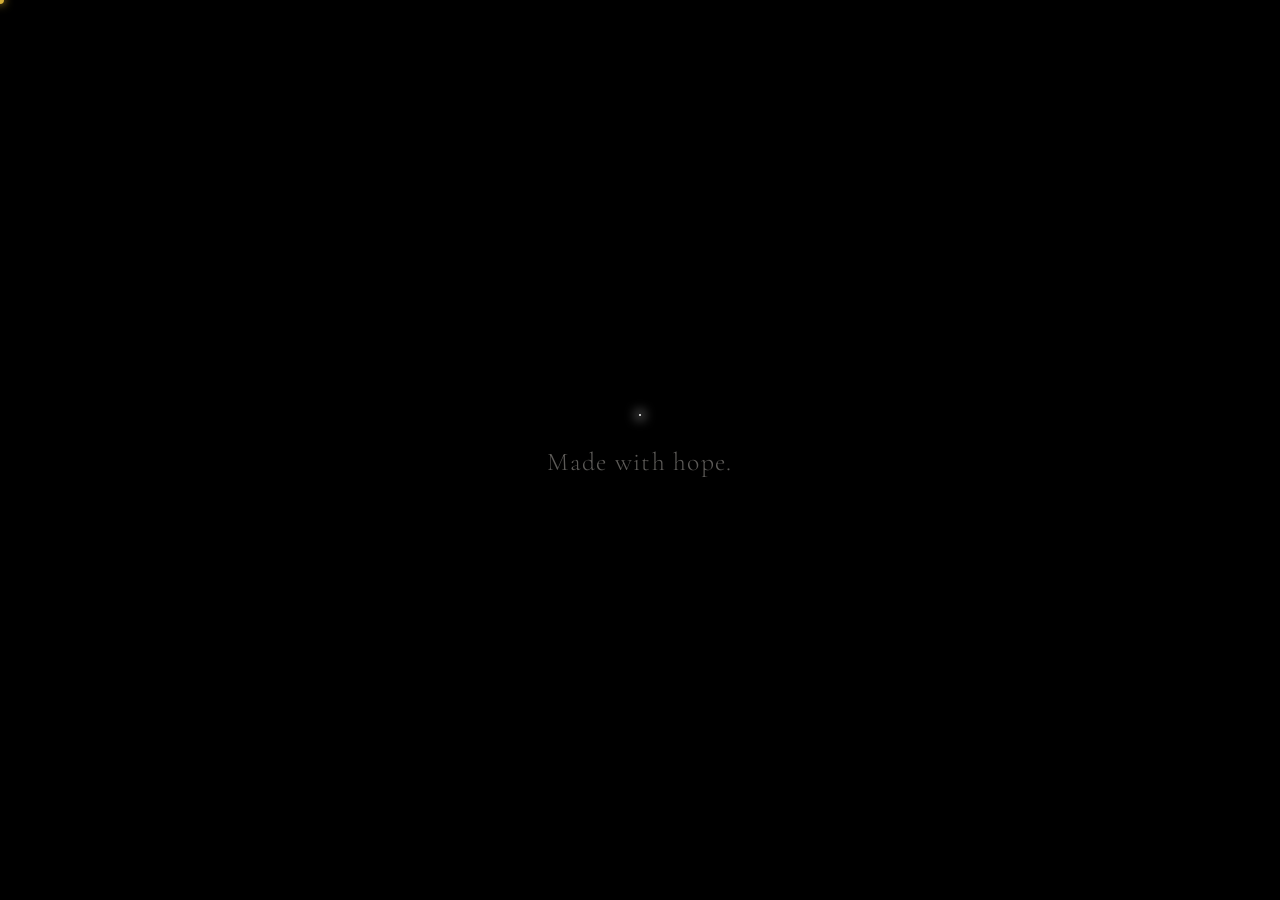
==== index.html @ 52a4bab8 "first commit" ====
<!DOCTYPE html>
<html lang="en">
<head>
    <meta charset="UTF-8">
    <meta name="viewport" content="width=device-width, initial-scale=1.0, maximum-scale=1.0, user-scalable=no">
    <title>Made with hope.</title>
    <link rel="preconnect" href="https://fonts.googleapis.com">
    <link rel="preconnect" href="https://fonts.gstatic.com" crossorigin>
    <link href="https://fonts.googleapis.com/css2?family=Allura&family=Cormorant+Garamond:ital,wght@0,300;0,400;0,600;1,400&family=Inter:wght@300;400;500&display=swap" rel="stylesheet">
    <link rel="stylesheet" href="/style.css">
</head>
<body>

    <div class="bg-wrapper">
        <div class="bg-layer bg-gradient"></div>
        <div class="bg-layer bg-image"></div>
        <div class="bg-layer bg-glow"></div>
        <div class="bg-layer bg-noise"></div>
        <canvas id="particleCanvas"></canvas>
    </div>

    <div class="custom-cursor" id="customCursor"></div>

    <audio id="bgMusic" src="assets/music/yellow.mp3" loop></audio>
    <div class="audio-control" id="audioControl">
        <div class="music-bars">
            <span></span><span></span><span></span><span></span>
        </div>
        <span class="audio-text">YELLOW</span>
    </div>

    <div class="intro-overlay" id="introOverlay">
        <div class="star-center" id="introStar"></div>
        <div class="intro-text" id="introText"></div>
    </div>

    <main class="main-container" id="mainContainer">
        <section class="section hero-section" id="heroSection">
            <div class="hero-content">
                <h2 class="hero-subtext">HEY,</h2>
                <h1 class="hero-title">Pute.</h1>
                <div class="hero-question">
                    <p>Can we talk...</p>
                    <p class="italic-serif">just for a minute?</p>
                </div>
                <p class="hero-body">
                    I know I hurt you. I don't expect everything to be fixed today.<br>
                    I only hope you'll hear me out.
                </p>
                <div class="cta-wrapper">
                    <button class="btn btn-primary" id="btnYes">💛 Hear Me Out</button>
                    <div class="escape-container" id="escapeContainer">
                        <button class="btn btn-secondary" id="btnNo">No, Leave Me Alone</button>
                        <div class="speech-bubble" id="speechBubble">Really?</div>
                    </div>
                </div>
            </div>
        </section>

        <div class="reveal-overlay" id="revealOverlay">
            <div class="reveal-text-wrapper">
                <p class="rev-text" id="rev1">Thank you...</p>
                <p class="rev-text" id="rev2">For giving me</p>
                <p class="rev-text" id="rev3">One more minute.</p>
            </div>
        </div>

        <section class="section letter-section" id="letterSection">
            <div class="envelope-wrapper" id="envelopeWrapper">
                <div class="envelope">
                    <div class="envelope-flap"></div>
                    <div class="envelope-paper">
                        <div class="letter-content">
                            <p class="letter-salutation">Hi Pute,</p>
                            <p>I know I've hurt you.</p>
                            <p>I know saying "I'm sorry" won't magically fix everything.</p>
                            <p>But I wanted to create something instead of sending another ordinary message.</p>
                            <p class="highlight-phrase">Every click. Every animation. Every line of code. Every hour.</p>
                            <p>Was made with one hope.</p>
                            <p class="script-text">To make you smile.</p>
                            <p>Even if it's only for a moment.</p>
                            <p>Thank you for opening this.</p>
                            <p class="letter-signature">— Kiboy</p>
                        </div>
                    </div>
                </div>
            </div>
            <button class="btn btn-primary btn-continue" id="btnContinue">Continue</button>
        </section>

        <section class="section planner-section" id="plannerSection">
            <div class="planner-grid">
                <div class="polaroid-wrapper">
                    <div class="polaroid">
                        <div class="polaroid-img-frame">
                            <img src="assets/images/couple.jpg" alt="Memory">
                        </div>
                        <div class="polaroid-caption">Us, beautifully.</div>
                    </div>
                </div>

                <div class="planner-card">
                    <h3 class="planner-title">If you're willing...</h3>
                    <p class="planner-subtitle">Can we make one more beautiful memory?</p>
                    <form class="planner-form" onsubmit="event.preventDefault();">
                        <div class="form-group">
                            <label>Select Date</label>
                            <input type="date" id="planDate">
                        </div>
                        <div class="form-group">
                            <label>Select Time</label>
                            <input type="time" id="planTime">
                        </div>
                        <div class="form-group">
                            <label>Choose Activity</label>
                            <div class="activity-chips">
                                <div class="chip active" data-value="Cafe">Cafe</div>
                                <div class="chip" data-value="Sunset">Sunset</div>
                                <div class="chip" data-value="Candle Light Dinner">Candle Light Dinner</div>
                                <div class="chip" data-value="Movie">Movie</div>
                                <div class="chip" data-value="Drive">Drive</div>
                            </div>
                        </div>
                        <button class="btn btn-primary btn-save" id="btnSave">Save Invitation</button>
                    </form>
                </div>
            </div>
        </section>

        <section class="section ending-section" id="endingSection">
            <div class="ending-content">
                <p class="end-heading">Thank you.</p>
                <p class="end-sub">Whatever your answer is...</p>
                <p class="end-sub">Thank you for giving this website a chance.</p>
                <div class="constellation-container">
                    <canvas id="constellationCanvas"></canvas>
                </div>
                <div class="final-signature">
                    <p class="tagline">Made with hope.</p>
                    <p class="for-text">For Pute.</p>
                    <p class="sig">— Kiboy</p>
                </div>
            </div>
        </section>
    </main>

    <script src="https://cdnjs.cloudflare.com/ajax/libs/gsap/3.12.2/gsap.min.js"></script>
    <script src="https://cdn.jsdelivr.net/gh/studio-freight/lenis@1.0.29/bundled/lenis.min.js"></script>
    <script src="/script.js"></script>
</body>
</html>
---- style.css ----
:root {
    --bg-warm-white: #FAF8F5;
    --cream-light: #F4EFEA;
    --gold-luxury: #D4AF37;
    --gold-hover: #AA882C;
    --gold-glow: rgba(212, 175, 55, 0.15);
    --blush-accent: rgba(255, 228, 225, 0.4);
    --text-dark: #1C1A17;
    --text-muted: #6B655B;
    --glass-bg: rgba(255, 255, 255, 0.45);
    --glass-border: rgba(255, 255, 255, 0.6);
    --font-serif: 'Cormorant Garamond', Georgia, serif;
    --font-sans: 'Inter', system-ui, -apple-system, sans-serif;
    --font-script: 'Allura', cursive;
}

* {
    box-sizing: border-box;
    margin: 0;
    padding: 0;
    -webkit-font-smoothing: antialiased;
    -moz-osx-font-smoothing: grayscale;
}

html, body {
    width: 100%;
    overflow-x: hidden;
    background-color: #000000;
    color: var(--text-dark);
    font-family: var(--font-sans);
    font-size: 16px;
}

body.light-theme {
    background-color: var(--bg-warm-white);
}

.bg-wrapper {
    position: fixed;
    top: 0; left: 0; width: 100vw; height: 100vh;
    z-index: 1;
    pointer-events: none;
    opacity: 0;
    transition: opacity 1.5s ease;
}

.bg-layer {
    position: absolute;
    top: 0; left: 0; width: 100%; height: 100%;
}

.bg-gradient {
    background: radial-gradient(circle at 50% 50%, var(--bg-warm-white) 0%, var(--cream-light) 100%);
}

.bg-image {
    background-image: url('../assets/images/couple.jpg');
    background-size: cover;
    background-position: center;
    filter: blur(18px);
    opacity: 0.18;
    transform: scale(1.1);
}

.bg-glow {
    background: radial-gradient(circle at 50% 40%, rgba(244,235,215,0.6) 0%, rgba(250,248,245,0) 70%);
}

.bg-noise {
    background-image: url("data:image/svg+xml,%3Csvg viewBox='0 0 200 200' xmlns='http://www.w3.org/2000/svg'%3E%3Cfilter id='noiseFilter'%3E%3CfeTurbulence type='fractalNoise' baseFrequency='0.8' numOctaves='3' stitchTiles='stitch'/%3E%3C/filter%3E%3Crect width='100%25' height='100%25' filter='url(%23noiseFilter)'/%3E%3C/svg%3E");
    opacity: 0.025;
}

#particleCanvas {
    position: absolute;
    top: 0; left: 0; width: 100%; height: 100%;
    mix-blend-mode: screen;
}

/* Fail-safe visibility mechanics */
.main-container {
    position: relative;
    z-index: 2;
    width: 100%;
    opacity: 0;
    pointer-events: none;
    transition: opacity 1s ease;
}

.main-container.visible {
    opacity: 1;
    pointer-events: auto;
}

.section {
    position: relative;
    width: 100%;
    min-height: 100vh;
    display: flex;
    align-items: center;
    justify-content: center;
    padding: 60px 20px;
}

.custom-cursor {
    width: 8px;
    height: 8px;
    background-color: var(--gold-luxury);
    border-radius: 50%;
    position: fixed;
    transform: translate(-50%, -50%);
    pointer-events: none;
    z-index: 9999;
    box-shadow: 0 0 10px var(--gold-luxury);
    display: none;
}

.sparkle-particle {
    position: fixed;
    pointer-events: none;
    z-index: 9998;
    font-size: 10px;
    color: var(--gold-luxury);
    line-height: 1;
}

.audio-control {
    position: fixed;
    top: 30px; right: 30px;
    z-index: 1000;
    display: flex;
    align-items: center;
    gap: 10px;
    background: rgba(255, 255, 255, 0.4);
    backdrop-filter: blur(20px);
    -webkit-backdrop-filter: blur(20px);
    border: 1px solid var(--glass-border);
    padding: 10px 18px;
    border-radius: 30px;
    cursor: pointer;
    opacity: 0;
    visibility: hidden;
}

.music-bars {
    display: flex;
    align-items: flex-end;
    gap: 3px;
    width: 16px;
    height: 15px;
}

.music-bars span {
    width: 2px;
    height: 100%;
    background-color: var(--text-dark);
    transform-origin: bottom;
    transform: scaleY(0.1);
}

.audio-control.playing .music-bars span {
    animation: barBounce 1.2s ease infinite alternate;
}
.audio-control.playing .music-bars span:nth-child(2) { animation-delay: 0.2s; }
.audio-control.playing .music-bars span:nth-child(3) { animation-delay: 0.4s; }
.audio-control.playing .music-bars span:nth-child(4) { animation-delay: 0.1s; }

@keyframes barBounce {
    0% { transform: scaleY(0.1); }
    100% { transform: scaleY(1); }
}

.audio-text {
    font-size: 0.75rem;
    font-weight: 500;
    letter-spacing: 0.15em;
    text-transform: uppercase;
}

.btn {
    font-family: var(--font-sans);
    font-size: 0.95rem;
    font-weight: 400;
    letter-spacing: -0.01em;
    padding: 16px 36px;
    border-radius: 28px;
    border: none;
    cursor: pointer;
    outline: none;
    display: inline-flex;
    align-items: center;
    justify-content: center;
    transition: transform 0.4s cubic-bezier(0.25, 1, 0.5, 1), box-shadow 0.4s cubic-bezier(0.25, 1, 0.5, 1);
}

.btn-primary {
    background: linear-gradient(180deg, #EAD695 0%, var(--gold-luxury) 100%);
    color: #FFFFFF;
    box-shadow: 0 4px 15px rgba(212, 175, 55, 0.2), inset 0 1px 0 rgba(255,255,255,0.3);
    position: relative;
    overflow: hidden;
}

.btn-primary::before {
    content: '';
    position: absolute;
    top: 0; left: 0; width: 100%; height: 50%;
    background: linear-gradient(to bottom, rgba(255,255,255,0.2), rgba(255,255,255,0));
    pointer-events: none;
}

.btn-secondary {
    background: rgba(255, 255, 255, 0.4);
    backdrop-filter: blur(20px);
    -webkit-backdrop-filter: blur(20px);
    color: var(--text-dark);
    border: 1px solid var(--glass-border);
}

/* --- 1. Opening Overlay Base System --- */
.intro-overlay {
    position: fixed;
    top: 0; left: 0; width: 100vw; height: 100vh;
    background-color: #000000;
    z-index: 2000;
    display: flex;
    flex-direction: column;
    align-items: center;
    justify-content: center;
    opacity: 1;
    transition: opacity 1.5s cubic-bezier(0.25, 1, 0.5, 1);
}

.intro-overlay.fade-out {
    opacity: 0;
    pointer-events: none;
}

.star-center {
    width: 2px;
    height: 2px;
    background-color: #FFFFFF;
    border-radius: 50%;
    box-shadow: 0 0 12px 2px #FFFFFF;
    margin-bottom: 30px;
    opacity: 0;
}

.intro-text {
    font-family: var(--font-serif);
    font-weight: 300;
    font-size: 1.6rem;
    color: #E6E1DA;
    letter-spacing: 0.05em;
    height: 40px;
    text-align: center;
    opacity: 0;
}

.hero-content {
    text-align: center;
    max-width: 640px;
    opacity: 0;
    transform: translateY(30px);
}

.hero-subtext {
    font-family: var(--font-sans);
    font-weight: 400;
    font-size: 0.85rem;
    letter-spacing: 0.3em;
    color: var(--text-muted);
    margin-bottom: 10px;
    text-transform: uppercase;
}

.hero-title {
    font-family: var(--font-serif);
    font-weight: 300;
    font-size: 4.5rem;
    letter-spacing: -0.02em;
    line-height: 1.1;
    margin-bottom: 35px;
}

.hero-question {
    font-family: var(--font-sans);
    font-size: 1.6rem;
    font-weight: 300;
    line-height: 1.4;
    color: var(--text-dark);
    margin-bottom: 25px;
}

.italic-serif {
    font-family: var(--font-serif);
    font-style: italic;
    font-weight: 400;
}

.hero-body {
    font-family: var(--font-sans);
    font-size: 1.05rem;
    font-weight: 300;
    line-height: 1.7;
    color: var(--text-muted);
    margin-bottom: 45px;
}

.cta-wrapper {
    display: flex;
    justify-content: center;
    align-items: center;
    gap: 20px;
    position: relative;
}

.escape-container {
    position: relative;
    display: inline-block;
}

.speech-bubble {
    position: absolute;
    bottom: calc(100% + 15px);
    left: 50%;
    transform: translateX(-50%) scale(0.8);
    background: #1C1A17;
    color: #FFFFFF;
    padding: 8px 16px;
    border-radius: 14px;
    font-size: 0.78rem;
    white-space: nowrap;
    opacity: 0;
    pointer-events: none;
    box-shadow: 0 4px 15px rgba(0,0,0,0.15);
    transition: opacity 0.3s, transform 0.3s cubic-bezier(0.175, 0.885, 0.32, 1.275);
}

.speech-bubble::after {
    content: '';
    position: absolute;
    top: 100%; left: 50%;
    transform: translateX(-50%);
    border-width: 6px;
    border-style: solid;
    border-color: #1C1A17 transparent transparent transparent;
}

.speech-bubble.visible {
    opacity: 1;
    transform: translateX(-50%) scale(1);
}

.reveal-overlay {
    position: fixed;
    top: 0; left: 0; width: 100vw; height: 100vh;
    background-color: var(--bg-warm-white);
    z-index: 1500;
    display: none;
    align-items: center;
    justify-content: center;
}

.reveal-text-wrapper { position: relative; width: 100%; height: 100%; }

.rev-text {
    font-family: var(--font-serif);
    font-weight: 300;
    font-size: 2.2rem;
    color: var(--text-dark);
    opacity: 0;
    position: absolute;
    left: 50%; top: 50%;
    transform: translate(-50%, -50%);
    width: 100%;
    text-align: center;
}

.letter-section {
    display: none;
    flex-direction: column;
    justify-content: center;
    align-items: center;
}

.envelope-wrapper {
    width: 100%;
    max-width: 550px;
    perspective: 1500px;
    margin-bottom: 40px;
    opacity: 0;
}

.envelope {
    position: relative;
    width: 100%;
    height: 380px;
    background: #E6DFD5;
    border-radius: 0 0 12px 12px;
    box-shadow: 0 20px 50px rgba(28,26,23,0.08);
}

.envelope-flap {
    position: absolute;
    top: 0; left: 0; width: 0; height: 0;
    border-left: 275px solid transparent;
    border-right: 275px solid transparent;
    border-top: 190px solid #DED7CD;
    transform-origin: top;
    z-index: 3;
}

.envelope::before {
    content: '';
    position: absolute;
    bottom: 0; left: 0; width: 0; height: 0;
    border-left: 275px solid #F0EAE1;
    border-right: 275px solid #F0EAE1;
    border-bottom: 190px solid #F0EAE1;
    border-radius: 0 0 12px 12px;
    z-index: 2;
}

.envelope-paper {
    position: absolute;
    left: 4%; top: 15px; width: 92%; height: 350px;
    background: #FFFFFF;
    border-radius: 4px;
    padding: 40px 35px;
    box-shadow: 0 4px 20px rgba(0,0,0,0.05);
    z-index: 1;
    overflow: hidden;
}

.letter-content {
    font-family: var(--font-sans);
    font-size: 0.95rem;
    line-height: 1.8;
    color: #2C2A27;
    font-weight: 300;
}

.letter-content p { margin-bottom: 16px; }

.letter-salutation {
    font-family: var(--font-serif);
    font-size: 1.25rem;
    margin-bottom: 24px !important;
}

.script-text {
    font-family: var(--font-script);
    font-size: 2.2rem;
    color: var(--gold-luxury);
    line-height: 0.8;
    margin: 20px 0 !important;
}

.letter-signature {
    font-family: var(--font-serif);
    font-style: italic;
    font-size: 1.1rem;
    text-align: right;
    margin-top: 30px;
}

.btn-continue { opacity: 0; transform: translateY(20px); }

.planner-section {
    display: none;
    background: linear-gradient(to bottom, rgba(250,248,245,0) 0%, var(--blush-accent) 100%);
}

.planner-grid {
    display: grid;
    grid-template-columns: 1fr 1fr;
    gap: 80px;
    align-items: center;
    max-width: 1050px;
    width: 100%;
}

.polaroid {
    background: #FFFFFF;
    padding: 20px 20px 35px 20px;
    box-shadow: 0 25px 60px rgba(28,26,23,0.08);
    transform: rotate(-3deg);
    width: 340px;
}

.polaroid-img-frame {
    width: 100%;
    aspect-ratio: 1;
    overflow: hidden;
    margin-bottom: 20px;
}

.polaroid-img-frame img { width: 100%; height: 100%; object-fit: cover; }
.polaroid-caption { font-family: var(--font-script); font-size: 1.9rem; text-align: center; }

.planner-card {
    background: var(--glass-bg);
    backdrop-filter: blur(30px);
    -webkit-backdrop-filter: blur(30px);
    border: 1px solid var(--glass-border);
    padding: 45px;
    border-radius: 24px;
}

.planner-title { font-family: var(--font-serif); font-weight: 300; font-size: 2rem; margin-bottom: 10px; }
.planner-subtitle { font-size: 0.95rem; color: var(--text-muted); margin-bottom: 35px; }
.planner-form .form-group { margin-bottom: 25px; }
.planner-form label { display: block; font-size: 0.75rem; text-transform: uppercase; letter-spacing: 0.1em; margin-bottom: 10px; font-weight: 500; }

.planner-form input[type="date"],
.planner-form input[type="time"] {
    width: 100%; padding: 14px 18px; border-radius: 12px;
    border: 1px solid rgba(0,0,0,0.08); background: rgba(255,255,255,0.6);
    font-family: var(--font-sans); font-size: 0.95rem; outline: none;
}

.activity-chips { display: flex; flex-wrap: wrap; gap: 10px; }
.chip { padding: 10px 18px; border-radius: 20px; background: rgba(255,255,255,0.5); border: 1px solid rgba(0,0,0,0.05); font-size: 0.85rem; cursor: pointer; }
.chip.active { background: var(--text-dark); color: #FFFFFF; }
.btn-save { width: 100%; margin-top: 15px; }

.ending-section { display: none; text-align: center; }
.ending-content { max-width: 600px; width: 100%; display: flex; flex-direction: column; align-items: center; }
.end-heading { font-family: var(--font-serif); font-weight: 300; font-size: 3.5rem; margin-bottom: 20px; }
.end-sub { font-size: 1.05rem; color: var(--text-muted); line-height: 1.6; }
.constellation-container { width: 100%; height: 180px; margin: 40px 0; }
#constellationCanvas { width: 100%; height: 100%; }
.final-signature { margin-top: 20px; }
.final-signature .tagline { font-size: 0.85rem; letter-spacing: 0.2em; text-transform: uppercase; color: var(--text-muted); margin-bottom: 5px; }
.final-signature .for-text { font-family: var(--font-serif); font-size: 1.6rem; font-style: italic; }
.final-signature .sig { font-family: var(--font-serif); font-size: 1.2rem; margin-top: 10px; }

@media (max-width: 768px) {
    .hero-title { font-size: 3.2rem; }
    .cta-wrapper { flex-direction: column; width: 100%; gap: 15px; }
    .escape-container, .btn-secondary, .btn-primary { width: 100%; }
    .envelope-flap { border-left-width: 175px; border-right-width: 175px; border-top-width: 120px; }
    .envelope::before { border-left-width: 175px; border-right-width: 175px; border-bottom-width: 120px; }
    .envelope { height: 300px; }
    .envelope-paper { padding: 25px 20px; height: 270px; }
    .planner-grid { grid-template-columns: 1fr; gap: 50px; }
    .polaroid { width: 290px; }
    .audio-control { top: auto; bottom: 25px; right: 25px; }
}
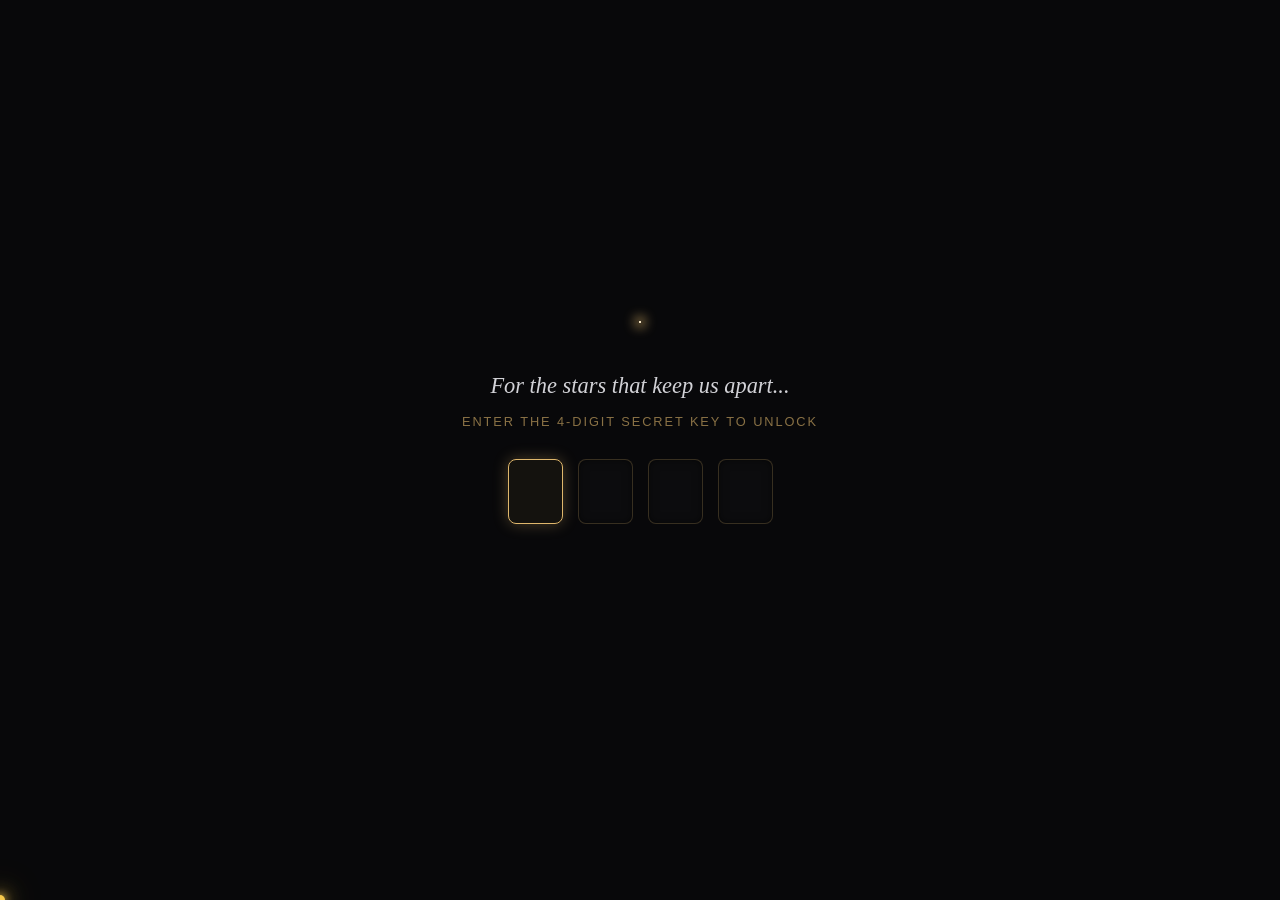
==== commit 924d0f4e: "final passcode website" ====
--- a/index.html
+++ b/index.html
@@ -3,53 +3,60 @@
 <head>
     <meta charset="UTF-8">
     <meta name="viewport" content="width=device-width, initial-scale=1.0, maximum-scale=1.0, user-scalable=no">
-    <title>Made with hope.</title>
+    <title>For Someone Special</title>
     <link rel="preconnect" href="https://fonts.googleapis.com">
     <link rel="preconnect" href="https://fonts.gstatic.com" crossorigin>
-    <link href="https://fonts.googleapis.com/css2?family=Allura&family=Cormorant+Garamond:ital,wght@0,300;0,400;0,600;1,400&family=Inter:wght@300;400;500&display=swap" rel="stylesheet">
-    <link rel="stylesheet" href="/style.css">
+    <link href="https://fonts.googleapis.com/css2?family=Playfair+Display:ital,wght@0,400;0,600;1,400&family=Sacramento&family=Montserrat:wght@300;400;500&display=swap" rel="stylesheet">
+    <link rel="stylesheet" href="style.css">
 </head>
 <body>
 
     <div class="bg-wrapper">
-        <div class="bg-layer bg-gradient"></div>
-        <div class="bg-layer bg-image"></div>
-        <div class="bg-layer bg-glow"></div>
-        <div class="bg-layer bg-noise"></div>
         <canvas id="particleCanvas"></canvas>
     </div>
 
-    <div class="custom-cursor" id="customCursor"></div>
-
-    <audio id="bgMusic" src="assets/music/yellow.mp3" loop></audio>
+    <audio id="bgMusic" src="yellow.mp3" loop></audio>
     <div class="audio-control" id="audioControl">
         <div class="music-bars">
-            <span></span><span></span><span></span><span></span>
+            <span></span><span></span><span></span>
         </div>
-        <span class="audio-text">YELLOW</span>
+        <span class="audio-text">PLAYING: YELLOW</span>
     </div>
 
-    <div class="intro-overlay" id="introOverlay">
-        <div class="star-center" id="introStar"></div>
-        <div class="intro-text" id="introText"></div>
+   <div class="intro-overlay" id="introOverlay">
+    <div class="star-center"></div>
+    <div class="vault-container">
+        <div class="intro-text" id="introText">For the stars that keep us apart...</div>
+        <p class="vault-hint">Enter the 4-digit secret key to unlock</p>
+        
+        <!-- Kotak Input PIN -->
+        <div class="pin-wrapper">
+            <input type="password" maxlength="1" class="pin-box" autofocus>
+            <input type="password" maxlength="1" class="pin-box">
+            <input type="password" maxlength="1" class="pin-box">
+            <input type="password" maxlength="1" class="pin-box">
+        </div>
+        <p class="error-msg" id="errorMsg">Incorrect key. Try again...</p>
     </div>
+</div>
 
     <main class="main-container" id="mainContainer">
+        
         <section class="section hero-section" id="heroSection">
             <div class="hero-content">
-                <h2 class="hero-subtext">HEY,</h2>
+                <h2 class="hero-subtext">A Message For</h2>
                 <h1 class="hero-title">Pute.</h1>
                 <div class="hero-question">
                     <p>Can we talk...</p>
-                    <p class="italic-serif">just for a minute?</p>
+                    <span class="italic-serif">just for a minute?</span>
                 </div>
                 <p class="hero-body">
-                    I know I hurt you. I don't expect everything to be fixed today.<br>
+                    I know I hurt you. I don't expect everything to be fixed right now.<br>
                     I only hope you'll hear me out.
                 </p>
                 <div class="cta-wrapper">
-                    <button class="btn btn-primary" id="btnYes">💛 Hear Me Out</button>
-                    <div class="escape-container" id="escapeContainer">
+                    <button class="btn btn-primary" id="btnYes">Hear Me Out</button>
+                    <div class="escape-container">
                         <button class="btn btn-secondary" id="btnNo">No, Leave Me Alone</button>
                         <div class="speech-bubble" id="speechBubble">Really?</div>
                     </div>
@@ -66,21 +73,21 @@
         </div>
 
         <section class="section letter-section" id="letterSection">
-            <div class="envelope-wrapper" id="envelopeWrapper">
-                <div class="envelope">
+            <div class="envelope-container">
+                <div class="envelope-wrapper" id="envelopeWrapper">
                     <div class="envelope-flap"></div>
+                    <div class="envelope-front"></div>
                     <div class="envelope-paper">
                         <div class="letter-content">
                             <p class="letter-salutation">Hi Pute,</p>
                             <p>I know I've hurt you.</p>
                             <p>I know saying "I'm sorry" won't magically fix everything.</p>
                             <p>But I wanted to create something instead of sending another ordinary message.</p>
-                            <p class="highlight-phrase">Every click. Every animation. Every line of code. Every hour.</p>
-                            <p>Was made with one hope.</p>
-                            <p class="script-text">To make you smile.</p>
-                            <p>Even if it's only for a moment.</p>
-                            <p>Thank you for opening this.</p>
-                            <p class="letter-signature">— Kiboy</p>
+                            <p>Every click. Every animation. Every line of code. Every hour spent here.</p>
+                            <p>Was made with one single hope.</p>
+                            <span class="script-text">To make you smile.</span>
+                            <p>Even if it's only for a fleeting moment.</p>
+                            <p class="letter-signature">Kiboy</p>
                         </div>
                     </div>
                 </div>
@@ -93,7 +100,7 @@
                 <div class="polaroid-wrapper">
                     <div class="polaroid">
                         <div class="polaroid-img-frame">
-                            <img src="assets/images/couple.jpg" alt="Memory">
+                            <img src="IMG_5398.JPG" alt="Memory">
                         </div>
                         <div class="polaroid-caption">Us, beautifully.</div>
                     </div>
@@ -116,8 +123,7 @@
                             <div class="activity-chips">
                                 <div class="chip active" data-value="Cafe">Cafe</div>
                                 <div class="chip" data-value="Sunset">Sunset</div>
-                                <div class="chip" data-value="Candle Light Dinner">Candle Light Dinner</div>
-                                <div class="chip" data-value="Movie">Movie</div>
+                                <div class="chip" data-value="Candlelight">Candlelight</div>
                                 <div class="chip" data-value="Drive">Drive</div>
                             </div>
                         </div>
@@ -132,20 +138,20 @@
                 <p class="end-heading">Thank you.</p>
                 <p class="end-sub">Whatever your answer is...</p>
                 <p class="end-sub">Thank you for giving this website a chance.</p>
-                <div class="constellation-container">
-                    <canvas id="constellationCanvas"></canvas>
-                </div>
+                
                 <div class="final-signature">
                     <p class="tagline">Made with hope.</p>
-                    <p class="for-text">For Pute.</p>
+                    <div class="for-text">For Pute.</div>
                     <p class="sig">— Kiboy</p>
                 </div>
             </div>
         </section>
     </main>
 
-    <script src="https://cdnjs.cloudflare.com/ajax/libs/gsap/3.12.2/gsap.min.js"></script>
-    <script src="https://cdn.jsdelivr.net/gh/studio-freight/lenis@1.0.29/bundled/lenis.min.js"></script>
-    <script src="/script.js"></script>
+    <div class="cursor"></div>
+
+<script src="https://cdnjs.cloudflare.com/ajax/libs/gsap/3.12.2/gsap.min.js"></script>
+<script src="script.js"></script>
+
 </body>
 </html>
--- a/style.css
+++ b/style.css
@@ -1,17 +1,13 @@
 :root {
-    --bg-warm-white: #FAF8F5;
-    --cream-light: #F4EFEA;
-    --gold-luxury: #D4AF37;
-    --gold-hover: #AA882C;
-    --gold-glow: rgba(212, 175, 55, 0.15);
-    --blush-accent: rgba(255, 228, 225, 0.4);
-    --text-dark: #1C1A17;
-    --text-muted: #6B655B;
-    --glass-bg: rgba(255, 255, 255, 0.45);
-    --glass-border: rgba(255, 255, 255, 0.6);
-    --font-serif: 'Cormorant Garamond', Georgia, serif;
-    --font-sans: 'Inter', system-ui, -apple-system, sans-serif;
-    --font-script: 'Allura', cursive;
+    --bg-dark: #0D0D11;
+    --bg-card: rgba(25, 25, 30, 0.75);
+    --gold-primary: #DFB76C;
+    --gold-light: #F4E3C1;
+    --text-light: #F5F5F7;
+    --text-muted: #A0A0A5;
+    --font-romantic: 'Playfair Display', Georgia, serif;
+    --font-handwritten: 'Sacramento', cursive;
+    --font-sans: 'Montserrat', sans-serif;
 }
 
 * {
@@ -19,20 +15,17 @@
     margin: 0;
     padding: 0;
     -webkit-font-smoothing: antialiased;
-    -moz-osx-font-smoothing: grayscale;
-}
-
-html, body {
-    width: 100%;
-    overflow-x: hidden;
-    background-color: #000000;
-    color: var(--text-dark);
-    font-family: var(--font-sans);
-    font-size: 16px;
-}
-
-body.light-theme {
-    background-color: var(--bg-warm-white);
+}
+
+html,
+body{
+    width:100%;
+    overflow-x:hidden;
+    background-color:var(--bg-dark);
+    color:var(--text-light);
+    font-family:var(--font-sans);
+    cursor:none;
+}
 }
 
 .bg-wrapper {
@@ -40,511 +33,494 @@
     top: 0; left: 0; width: 100vw; height: 100vh;
     z-index: 1;
     pointer-events: none;
-    opacity: 0;
-    transition: opacity 1.5s ease;
-}
-
-.bg-layer {
-    position: absolute;
-    top: 0; left: 0; width: 100%; height: 100%;
-}
-
-.bg-gradient {
-    background: radial-gradient(circle at 50% 50%, var(--bg-warm-white) 0%, var(--cream-light) 100%);
-}
-
-.bg-image {
-    background-image: url('../assets/images/couple.jpg');
-    background-size: cover;
-    background-position: center;
-    filter: blur(18px);
-    opacity: 0.18;
-    transform: scale(1.1);
-}
-
-.bg-glow {
-    background: radial-gradient(circle at 50% 40%, rgba(244,235,215,0.6) 0%, rgba(250,248,245,0) 70%);
-}
-
-.bg-noise {
-    background-image: url("data:image/svg+xml,%3Csvg viewBox='0 0 200 200' xmlns='http://www.w3.org/2000/svg'%3E%3Cfilter id='noiseFilter'%3E%3CfeTurbulence type='fractalNoise' baseFrequency='0.8' numOctaves='3' stitchTiles='stitch'/%3E%3C/filter%3E%3Crect width='100%25' height='100%25' filter='url(%23noiseFilter)'/%3E%3C/svg%3E");
-    opacity: 0.025;
+    background: radial-gradient(circle at 50% 30%, rgba(223, 183, 108, 0.08) 0%, rgba(0,0,0,0) 70%);
 }
 
 #particleCanvas {
     position: absolute;
     top: 0; left: 0; width: 100%; height: 100%;
-    mix-blend-mode: screen;
-}
-
-/* Fail-safe visibility mechanics */
+    opacity: 0.5;
+}
+
 .main-container {
     position: relative;
     z-index: 2;
     width: 100%;
     opacity: 0;
-    pointer-events: none;
     transition: opacity 1s ease;
 }
 
 .main-container.visible {
     opacity: 1;
-    pointer-events: auto;
 }
 
 .section {
-    position: relative;
     width: 100%;
     min-height: 100vh;
     display: flex;
+    flex-direction: column;
     align-items: center;
     justify-content: center;
     padding: 60px 20px;
 }
 
-.custom-cursor {
-    width: 8px;
-    height: 8px;
-    background-color: var(--gold-luxury);
-    border-radius: 50%;
-    position: fixed;
-    transform: translate(-50%, -50%);
-    pointer-events: none;
-    z-index: 9999;
-    box-shadow: 0 0 10px var(--gold-luxury);
-    display: none;
-}
-
-.sparkle-particle {
-    position: fixed;
-    pointer-events: none;
-    z-index: 9998;
-    font-size: 10px;
-    color: var(--gold-luxury);
-    line-height: 1;
-}
-
+/* Audio Control Widget */
 .audio-control {
     position: fixed;
-    top: 30px; right: 30px;
+    top: 25px; right: 25px;
     z-index: 1000;
     display: flex;
     align-items: center;
     gap: 10px;
-    background: rgba(255, 255, 255, 0.4);
-    backdrop-filter: blur(20px);
-    -webkit-backdrop-filter: blur(20px);
-    border: 1px solid var(--glass-border);
+    background: rgba(15, 15, 20, 0.7);
+    backdrop-filter: blur(10px);
+    border: 1px solid rgba(223, 183, 108, 0.2);
     padding: 10px 18px;
     border-radius: 30px;
     cursor: pointer;
     opacity: 0;
     visibility: hidden;
-}
-
-.music-bars {
-    display: flex;
-    align-items: flex-end;
-    gap: 3px;
-    width: 16px;
-    height: 15px;
-}
-
-.music-bars span {
-    width: 2px;
-    height: 100%;
-    background-color: var(--text-dark);
-    transform-origin: bottom;
-    transform: scaleY(0.1);
-}
-
-.audio-control.playing .music-bars span {
-    animation: barBounce 1.2s ease infinite alternate;
-}
+    transition: opacity 0.5s ease;
+}
+
+.music-bars { display: flex; align-items: flex-end; gap: 3px; width: 15px; height: 12px; }
+.music-bars span { width: 2px; height: 100%; background-color: var(--gold-primary); transform-origin: bottom; transform: scaleY(0.1); }
+.audio-control.playing .music-bars span { animation: barBounce 1.2s ease infinite alternate; }
 .audio-control.playing .music-bars span:nth-child(2) { animation-delay: 0.2s; }
 .audio-control.playing .music-bars span:nth-child(3) { animation-delay: 0.4s; }
-.audio-control.playing .music-bars span:nth-child(4) { animation-delay: 0.1s; }
-
-@keyframes barBounce {
-    0% { transform: scaleY(0.1); }
-    100% { transform: scaleY(1); }
-}
-
-.audio-text {
-    font-size: 0.75rem;
+
+@keyframes barBounce { 0% { transform: scaleY(0.1); } 100% { transform: scaleY(1); } }
+.audio-text { font-size: 0.65rem; letter-spacing: 0.15em; color: var(--gold-light); font-weight: 500; }
+
+/* Buttons Style */
+.btn {
+    font-family: var(--font-sans);
+    font-size: 0.8rem;
     font-weight: 500;
     letter-spacing: 0.15em;
     text-transform: uppercase;
-}
-
-.btn {
-    font-family: var(--font-sans);
-    font-size: 0.95rem;
-    font-weight: 400;
-    letter-spacing: -0.01em;
-    padding: 16px 36px;
-    border-radius: 28px;
+    padding: 16px 35px;
+    border-radius: 30px;
     border: none;
     cursor: pointer;
-    outline: none;
-    display: inline-flex;
-    align-items: center;
-    justify-content: center;
-    transition: transform 0.4s cubic-bezier(0.25, 1, 0.5, 1), box-shadow 0.4s cubic-bezier(0.25, 1, 0.5, 1);
-}
-
-.btn-primary {
-    background: linear-gradient(180deg, #EAD695 0%, var(--gold-luxury) 100%);
-    color: #FFFFFF;
-    box-shadow: 0 4px 15px rgba(212, 175, 55, 0.2), inset 0 1px 0 rgba(255,255,255,0.3);
-    position: relative;
-    overflow: hidden;
-}
-
-.btn-primary::before {
-    content: '';
-    position: absolute;
-    top: 0; left: 0; width: 100%; height: 50%;
-    background: linear-gradient(to bottom, rgba(255,255,255,0.2), rgba(255,255,255,0));
-    pointer-events: none;
-}
-
-.btn-secondary {
-    background: rgba(255, 255, 255, 0.4);
-    backdrop-filter: blur(20px);
-    -webkit-backdrop-filter: blur(20px);
-    color: var(--text-dark);
-    border: 1px solid var(--glass-border);
-}
-
-/* --- 1. Opening Overlay Base System --- */
+    transition: all 0.3s ease;
+}
+
+.btn-primary { background: linear-gradient(135deg, var(--gold-primary) 0%, #B89047 100%); color: #111; box-shadow: 0 4px 15px rgba(223, 183, 108, 0.2); }
+.btn-primary:hover { transform: translateY(-2px); box-shadow: 0 6px 20px rgba(223, 183, 108, 0.35); }
+.btn-secondary { background: transparent; color: var(--text-muted); border: 1px solid rgba(255,255,255,0.15); }
+
+/* Intro Screen */
 .intro-overlay {
     position: fixed;
     top: 0; left: 0; width: 100vw; height: 100vh;
-    background-color: #000000;
+    background-color: #08080A;
     z-index: 2000;
     display: flex;
     flex-direction: column;
     align-items: center;
     justify-content: center;
-    opacity: 1;
-    transition: opacity 1.5s cubic-bezier(0.25, 1, 0.5, 1);
-}
-
-.intro-overlay.fade-out {
-    opacity: 0;
-    pointer-events: none;
-}
-
-.star-center {
-    width: 2px;
-    height: 2px;
-    background-color: #FFFFFF;
-    border-radius: 50%;
-    box-shadow: 0 0 12px 2px #FFFFFF;
-    margin-bottom: 30px;
-    opacity: 0;
-}
-
-.intro-text {
-    font-family: var(--font-serif);
-    font-weight: 300;
-    font-size: 1.6rem;
-    color: #E6E1DA;
-    letter-spacing: 0.05em;
-    height: 40px;
-    text-align: center;
-    opacity: 0;
-}
-
-.hero-content {
-    text-align: center;
-    max-width: 640px;
-    opacity: 0;
-    transform: translateY(30px);
-}
-
-.hero-subtext {
-    font-family: var(--font-sans);
-    font-weight: 400;
-    font-size: 0.85rem;
-    letter-spacing: 0.3em;
-    color: var(--text-muted);
-    margin-bottom: 10px;
-    text-transform: uppercase;
-}
-
-.hero-title {
-    font-family: var(--font-serif);
-    font-weight: 300;
-    font-size: 4.5rem;
-    letter-spacing: -0.02em;
-    line-height: 1.1;
-    margin-bottom: 35px;
-}
-
-.hero-question {
-    font-family: var(--font-sans);
-    font-size: 1.6rem;
-    font-weight: 300;
-    line-height: 1.4;
-    color: var(--text-dark);
-    margin-bottom: 25px;
-}
-
-.italic-serif {
-    font-family: var(--font-serif);
-    font-style: italic;
-    font-weight: 400;
-}
-
-.hero-body {
-    font-family: var(--font-sans);
-    font-size: 1.05rem;
-    font-weight: 300;
-    line-height: 1.7;
-    color: var(--text-muted);
-    margin-bottom: 45px;
-}
-
-.cta-wrapper {
+    transition: opacity 1s ease;
+}
+.star-center { width: 2px; height: 2px; background-color: var(--gold-light); box-shadow: 0 0 12px 3px var(--gold-primary); margin-bottom: 30px; }
+.intro-text { font-family: var(--font-romantic); font-size: 1.4rem; font-style: italic; color: #D2D2D7; text-align: center; opacity: 0; transition: opacity 1.5s ease; }
+
+/* Hero Text Area */
+.hero-content { text-align: center; max-width: 600px; }
+.hero-subtext { font-size: 0.75rem; letter-spacing: 0.3em; color: var(--gold-primary); margin-bottom: 20px; text-transform: uppercase; }
+.hero-title { font-family: var(--font-romantic); font-weight: 400; font-size: 4rem; margin-bottom: 30px; color: #fff; }
+.hero-question { font-family: var(--font-romantic); font-size: 1.4rem; margin-bottom: 25px; line-height: 1.6; }
+.italic-serif { font-family: var(--font-handwritten); font-size: 3.8rem; color: var(--gold-primary); display: block; margin-top: -5px; }
+.hero-body { font-size: 0.9rem; font-weight: 300; line-height: 1.8; color: var(--text-muted); margin-bottom: 40px; }
+.cta-wrapper { display: flex; justify-content: center; align-items: center; gap: 20px; }
+.escape-container { position: relative; }
+
+.speech-bubble {
+    position: absolute; bottom: calc(100% + 12px); left: 50%; transform: translateX(-50%) scale(0.8);
+    background: var(--gold-primary); color: #000; padding: 8px 16px; border-radius: 20px;
+    font-size: 0.75rem; font-weight: 600; white-space: nowrap; opacity: 0; transition: all 0.3s ease;
+}
+.speech-bubble::after { content: ''; position: absolute; top: 100%; left: 50%; transform: translateX(-50%); border-width: 5px; border-style: solid; border-color: var(--gold-primary) transparent transparent transparent; }
+.speech-bubble.visible { opacity: 1; transform: translateX(-50%) scale(1); }
+
+/* Screen Transitions (Centered) */
+.reveal-overlay {
+    position: fixed; top: 0; left: 0; width: 100vw; height: 100vh;
+    background-color: var(--bg-dark); z-index: 1500; display: none; align-items: center; justify-content: center;
+}
+.reveal-text-wrapper { position: relative; width: 100%; max-width: 600px; height: 100px; display: flex; align-items: center; justify-content: center; }
+.rev-text { font-family: var(--font-romantic); font-style: italic; font-size: 1.8rem; color: var(--text-light); opacity: 0; position: absolute; width: 100%; text-align: center; left: 0; right: 0; margin: 0 auto; }
+
+/* Interactive Envelope Box */
+.letter-section { display: none; }
+
+.envelope-container {
+    position: relative;
+    width: 100%;
+    max-width: 520px;
+    height: 380px;
     display: flex;
-    justify-content: center;
-    align-items: center;
-    gap: 20px;
-    position: relative;
-}
-
-.escape-container {
-    position: relative;
-    display: inline-block;
-}
-
-.speech-bubble {
-    position: absolute;
-    bottom: calc(100% + 15px);
-    left: 50%;
-    transform: translateX(-50%) scale(0.8);
-    background: #1C1A17;
-    color: #FFFFFF;
-    padding: 8px 16px;
-    border-radius: 14px;
-    font-size: 0.78rem;
-    white-space: nowrap;
-    opacity: 0;
-    pointer-events: none;
-    box-shadow: 0 4px 15px rgba(0,0,0,0.15);
-    transition: opacity 0.3s, transform 0.3s cubic-bezier(0.175, 0.885, 0.32, 1.275);
-}
-
-.speech-bubble::after {
-    content: '';
-    position: absolute;
-    top: 100%; left: 50%;
-    transform: translateX(-50%);
-    border-width: 6px;
-    border-style: solid;
-    border-color: #1C1A17 transparent transparent transparent;
-}
-
-.speech-bubble.visible {
-    opacity: 1;
-    transform: translateX(-50%) scale(1);
-}
-
-.reveal-overlay {
-    position: fixed;
-    top: 0; left: 0; width: 100vw; height: 100vh;
-    background-color: var(--bg-warm-white);
-    z-index: 1500;
-    display: none;
     align-items: center;
     justify-content: center;
-}
-
-.reveal-text-wrapper { position: relative; width: 100%; height: 100%; }
-
-.rev-text {
-    font-family: var(--font-serif);
-    font-weight: 300;
-    font-size: 2.2rem;
-    color: var(--text-dark);
-    opacity: 0;
-    position: absolute;
-    left: 50%; top: 50%;
-    transform: translate(-50%, -50%);
-    width: 100%;
-    text-align: center;
-}
-
-.letter-section {
-    display: none;
-    flex-direction: column;
-    justify-content: center;
-    align-items: center;
+    margin-bottom: 40px;
 }
 
 .envelope-wrapper {
-    width: 100%;
-    max-width: 550px;
-    perspective: 1500px;
-    margin-bottom: 40px;
-    opacity: 0;
-}
-
-.envelope {
     position: relative;
     width: 100%;
-    height: 380px;
-    background: #E6DFD5;
-    border-radius: 0 0 12px 12px;
-    box-shadow: 0 20px 50px rgba(28,26,23,0.08);
+    height: 100%;
+    background-color: #16161D;
+    border-radius: 6px;
+    box-shadow: 0 30px 60px rgba(0,0,0,0.6);
+    cursor: pointer;
 }
 
 .envelope-flap {
     position: absolute;
     top: 0; left: 0; width: 0; height: 0;
-    border-left: 275px solid transparent;
-    border-right: 275px solid transparent;
-    border-top: 190px solid #DED7CD;
+    border-left: 260px solid transparent;
+    border-right: 260px solid transparent;
+    border-top: 170px solid #1F1F29;
     transform-origin: top;
+    z-index: 4;
+    transition: transform 0.6s ease;
+}
+
+.envelope-front {
+    position: absolute;
+    bottom: 0; left: 0; width: 100%; height: 100%;
+    background: linear-gradient(200deg, #1A1A24 0%, #12121A 100%);
+    border-radius: 0 0 6px 6px;
     z-index: 3;
-}
-
-.envelope::before {
-    content: '';
-    position: absolute;
-    bottom: 0; left: 0; width: 0; height: 0;
-    border-left: 275px solid #F0EAE1;
-    border-right: 275px solid #F0EAE1;
-    border-bottom: 190px solid #F0EAE1;
-    border-radius: 0 0 12px 12px;
-    z-index: 2;
+    clip-path: polygon(0 0, 0% 100%, 100% 100%, 100% 0, 50% 50%);
 }
 
 .envelope-paper {
     position: absolute;
-    left: 4%; top: 15px; width: 92%; height: 350px;
-    background: #FFFFFF;
+    left: 5%; bottom: 15px;
+    width: 90%;
+    height: 340px;
+    background: #FDFBF7;
+    color: #222124;
+    padding: 35px 40px;
     border-radius: 4px;
-    padding: 40px 35px;
-    box-shadow: 0 4px 20px rgba(0,0,0,0.05);
-    z-index: 1;
-    overflow: hidden;
-}
-
-.letter-content {
-    font-family: var(--font-sans);
-    font-size: 0.95rem;
-    line-height: 1.8;
-    color: #2C2A27;
-    font-weight: 300;
-}
-
-.letter-content p { margin-bottom: 16px; }
-
-.letter-salutation {
+    box-shadow: 0 10px 30px rgba(0,0,0,0.15);
+    z-index: 2;
+    transition: transform 0.8s cubic-bezier(0.25, 1, 0.5, 1);
+}
+
+.envelope-wrapper.open .envelope-flap { transform: rotateX(180deg); z-index: 1; }
+.envelope-wrapper.open .envelope-paper { transform: translateY(-160px); z-index: 5; height: 380px; }
+
+.letter-content { font-family: var(--font-handwritten); font-size: 1.6rem; font-weight: 400; line-height: 1.4; text-align: left; color: #a37f33; }
+.letter-salutation { font-size: 1.2rem; font-weight: 600; }
+.script-text { font-family: var(--font-handwritten); font-size: 3.5rem; color: #A37F33; line-height: 0.4; display: block; margin: 25px 0 15px 0; text-align: center; }
+.letter-signature { font-family: var(--font-handwritten); font-size: 3rem; text-align: right; margin-top: 25px; color: #A37F33; line-height: 0.5; }
+
+.btn-continue { opacity: 0; transform: translateY(15px); pointer-events: none; transition: all 0.5s ease; }
+.btn-continue.visible { opacity: 1; transform: translateY(0); pointer-events: auto; }
+
+/* Planner & Date Section */
+.planner-section { display: none; }
+.planner-grid { display: grid; grid-template-columns: 1fr 1.1fr; gap: 50px; align-items: center; max-width: 950px; width: 100%; }
+
+.polaroid {
+    background: #FCFAF7; padding: 20px 20px 35px 20px;
+    box-shadow: 0 20px 60px rgba(0,0,0,0.4); transform: rotate(-1.5deg);
+    width: 320px; margin: 0 auto;
+}
+.polaroid-img-frame { width: 100%; aspect-ratio: 1; overflow: hidden; margin-bottom: 20px; background: #EAEAEA; }
+.polaroid-img-frame img { width: 100%; height: 100%; object-fit: cover; }
+.polaroid-caption { font-family: var(--font-handwritten); font-size: 2.5rem; color: #1C1A17; text-align: center; }
+
+/* ==========================================================================
+   PLANNER CARD - EDISI LUXURY ROMANTIC REGAL
+   ========================================================================== */
+
+.planner-card {
+    background: radial-gradient(circle at top left, rgba(30, 28, 33, 0.95), rgba(15, 14, 18, 0.98));
+    backdrop-filter: blur(20px);
+    -webkit-backdrop-filter: blur(20px);
+    
+    /* Bingkai Ganda Emas Mewah */
+    border: 1px solid #DFB76C;
+    outline: 4px solid rgba(223, 183, 108, 0.15);
+    outline-offset: -12px;
+    
+    padding: 50px 40px;
+    border-radius: 16px; /* Sudut agak tegas khas kertas undangan mahal */
+    box-shadow: 0 30px 70px rgba(0, 0, 0, 0.8), 
+                0 0 50px rgba(223, 183, 108, 0.15);
+    max-width: 460px;
+    width: 100%;
+    text-align: center;
+    position: relative;
+}
+
+/* Dekorasi Ornamen Sudut Undangan */
+.planner-card::before {
+    content: "✦";
+    position: absolute;
+    top: 15px;
+    left: 50%;
+    transform: translateX(-50%);
+    color: #DFB76C;
+    font-size: 1.2rem;
+    opacity: 0.7;
+    letter-spacing: 0.5em;
+}
+
+.planner-title {
     font-family: var(--font-serif);
-    font-size: 1.25rem;
-    margin-bottom: 24px !important;
-}
-
-.script-text {
-    font-family: var(--font-script);
-    font-size: 2.2rem;
-    color: var(--gold-luxury);
-    line-height: 0.8;
-    margin: 20px 0 !important;
-}
-
-.letter-signature {
-    font-family: var(--font-serif);
+    font-size: 2.4rem;
+    color: #DFB76C;
+    margin-top: 10px;
+    margin-bottom: 8px;
+    font-weight: 400;
     font-style: italic;
-    font-size: 1.1rem;
-    text-align: right;
-    margin-top: 30px;
-}
-
-.btn-continue { opacity: 0; transform: translateY(20px); }
-
-.planner-section {
-    display: none;
-    background: linear-gradient(to bottom, rgba(250,248,245,0) 0%, var(--blush-accent) 100%);
-}
-
-.planner-grid {
-    display: grid;
-    grid-template-columns: 1fr 1fr;
-    gap: 80px;
-    align-items: center;
-    max-width: 1050px;
-    width: 100%;
-}
-
-.polaroid {
-    background: #FFFFFF;
-    padding: 20px 20px 35px 20px;
-    box-shadow: 0 25px 60px rgba(28,26,23,0.08);
-    transform: rotate(-3deg);
-    width: 340px;
-}
-
-.polaroid-img-frame {
-    width: 100%;
-    aspect-ratio: 1;
-    overflow: hidden;
-    margin-bottom: 20px;
-}
-
-.polaroid-img-frame img { width: 100%; height: 100%; object-fit: cover; }
-.polaroid-caption { font-family: var(--font-script); font-size: 1.9rem; text-align: center; }
-
-.planner-card {
-    background: var(--glass-bg);
-    backdrop-filter: blur(30px);
-    -webkit-backdrop-filter: blur(30px);
-    border: 1px solid var(--glass-border);
-    padding: 45px;
-    border-radius: 24px;
-}
-
-.planner-title { font-family: var(--font-serif); font-weight: 300; font-size: 2rem; margin-bottom: 10px; }
-.planner-subtitle { font-size: 0.95rem; color: var(--text-muted); margin-bottom: 35px; }
-.planner-form .form-group { margin-bottom: 25px; }
-.planner-form label { display: block; font-size: 0.75rem; text-transform: uppercase; letter-spacing: 0.1em; margin-bottom: 10px; font-weight: 500; }
-
+    letter-spacing: 0.03em;
+    text-shadow: 0 0 20px rgba(223, 183, 108, 0.3);
+}
+
+.planner-subtitle {
+    font-family: var(--font-sans);
+    font-size: 0.9rem;
+    color: rgba(255, 255, 255, 0.5);
+    margin-bottom: 40px;
+    letter-spacing: 0.05em;
+}
+
+/* Form Minimalis & Elegan */
+.planner-form .form-group {
+    margin-bottom: 30px;
+    text-align: left;
+}
+
+.planner-form label {
+    display: block;
+    font-family: var(--font-sans);
+    font-size: 0.7rem;
+    text-transform: uppercase;
+    letter-spacing: 0.2em;
+    color: #DFB76C;
+    margin-bottom: 12px;
+    font-weight: 600;
+    opacity: 0.9;
+}
+
+/* Kolom Input Tanpa Kotak Kaku */
 .planner-form input[type="date"],
 .planner-form input[type="time"] {
-    width: 100%; padding: 14px 18px; border-radius: 12px;
-    border: 1px solid rgba(0,0,0,0.08); background: rgba(255,255,255,0.6);
-    font-family: var(--font-sans); font-size: 0.95rem; outline: none;
-}
-
-.activity-chips { display: flex; flex-wrap: wrap; gap: 10px; }
-.chip { padding: 10px 18px; border-radius: 20px; background: rgba(255,255,255,0.5); border: 1px solid rgba(0,0,0,0.05); font-size: 0.85rem; cursor: pointer; }
-.chip.active { background: var(--text-dark); color: #FFFFFF; }
+    width: 100%;
+    background: rgba(255, 255, 255, 0.02);
+    border: none;
+    border-bottom: 1px solid rgba(223, 183, 108, 0.3);
+    padding: 12px 5px;
+    border-radius: 0px;
+    color: #EAD09D;
+    font-family: var(--font-sans);
+    font-size: 1.1rem;
+    outline: none;
+    transition: all 0.4s ease;
+}
+
+.planner-form input[type="date"]:focus,
+.planner-form input[type="time"]:focus {
+    border-bottom-color: #DFB76C;
+    background: rgba(223, 183, 108, 0.04);
+    box-shadow: 0 10px 20px rgba(223, 183, 108, 0.05);
+}
+
+/* Pilihan Aktivitas (Chips) - Glowing & Berkelas */
+.activity-chips {
+    display: flex;
+    flex-wrap: wrap;
+    justify-content: center;
+    gap: 10px;
+    margin-top: 15px;
+    margin-bottom: 35px;
+}
+
+.chip {
+    padding: 10px 22px;
+    background: transparent;
+    border: 1px solid rgba(255, 255, 255, 0.15);
+    color: rgba(255, 255, 255, 0.7);
+    border-radius: 4px; /* Kotak minimalis elegan */
+    font-family: var(--font-sans);
+    font-size: 0.8rem;
+    letter-spacing: 0.08em;
+    cursor: pointer;
+    transition: all 0.3s cubic-bezier(0.25, 0.8, 0.25, 1);
+}
+
+.chip:hover {
+    border-color: #DFB76C;
+    color: #DFB76C;
+    background: rgba(223, 183, 108, 0.05);
+}
+
+.chip.active {
+    background: #DFB76C;
+    border-color: #DFB76C;
+    color: #151412;
+    font-weight: 600;
+    box-shadow: 0 0 25px rgba(223, 183, 108, 0.4);
+}
+
+/* Tombol Cetak Undangan Megah */
+.btn-save {
+    width: 100%;
+    padding: 20px;
+    font-family: var(--font-sans);
+    font-size: 0.85rem;
+    font-weight: 700;
+    letter-spacing: 0.25em;
+    text-transform: uppercase;
+    background: linear-gradient(135deg, #F5E5C9, #DFB76C, #B38F4F);
+    color: #151412;
+    border: 1px solid #DFB76C;
+    border-radius: 4px;
+    cursor: pointer;
+    transition: all 0.4s ease;
+    box-shadow: 0 10px 30px rgba(0, 0, 0, 0.3);
+}
+
+.btn-save:hover {
+    transform: translateY(-2px);
+    box-shadow: 0 15px 40px rgba(223, 183, 108, 0.35);
+    background: linear-gradient(135deg, #FFFFFF, #EAD09D, #DFB76C);
+}
+
+.btn-save:active {
+    transform: translateY(0);
+}
+}
 .btn-save { width: 100%; margin-top: 15px; }
 
+/* End Screen */
 .ending-section { display: none; text-align: center; }
-.ending-content { max-width: 600px; width: 100%; display: flex; flex-direction: column; align-items: center; }
-.end-heading { font-family: var(--font-serif); font-weight: 300; font-size: 3.5rem; margin-bottom: 20px; }
-.end-sub { font-size: 1.05rem; color: var(--text-muted); line-height: 1.6; }
-.constellation-container { width: 100%; height: 180px; margin: 40px 0; }
-#constellationCanvas { width: 100%; height: 100%; }
-.final-signature { margin-top: 20px; }
-.final-signature .tagline { font-size: 0.85rem; letter-spacing: 0.2em; text-transform: uppercase; color: var(--text-muted); margin-bottom: 5px; }
-.final-signature .for-text { font-family: var(--font-serif); font-size: 1.6rem; font-style: italic; }
-.final-signature .sig { font-family: var(--font-serif); font-size: 1.2rem; margin-top: 10px; }
+.ending-content { max-width: 550px; width: 100%; display: flex; flex-direction: column; align-items: center; }
+.end-heading { font-family: var(--font-romantic); font-size: 3rem; margin-bottom: 20px; color: var(--gold-light); }
+.end-sub { font-size: 0.9rem; color: var(--text-muted); line-height: 1.8; font-weight: 300; }
+
+.final-signature { margin-top: 40px; border-top: 1px solid rgba(255,255,255,0.06); padding-top: 30px; width: 100%; }
+.final-signature .tagline { font-size: 0.7rem; letter-spacing: 0.20em; text-transform: uppercase; color: var(--gold-primary); margin-bottom: 10px; }
+.final-signature .for-text { font-family: var(--font-handwritten); font-size: 3.5rem; color: var(--text-light); line-height: 0.5; margin: 25px 0 15px 0; }
+.final-signature .sig { font-family: var(--font-romantic); font-size: 0.9rem; color: var(--text-muted); font-style: italic; }
 
 @media (max-width: 768px) {
-    .hero-title { font-size: 3.2rem; }
-    .cta-wrapper { flex-direction: column; width: 100%; gap: 15px; }
+    .hero-title { font-size: 2.8rem; }
+    .italic-serif { font-size: 2.8rem; }
+    .cta-wrapper { flex-direction: column; width: 100%; gap: 12px; }
     .escape-container, .btn-secondary, .btn-primary { width: 100%; }
-    .envelope-flap { border-left-width: 175px; border-right-width: 175px; border-top-width: 120px; }
-    .envelope::before { border-left-width: 175px; border-right-width: 175px; border-bottom-width: 120px; }
-    .envelope { height: 300px; }
-    .envelope-paper { padding: 25px 20px; height: 270px; }
-    .planner-grid { grid-template-columns: 1fr; gap: 50px; }
-    .polaroid { width: 290px; }
+    .envelope-container { max-width: 100%; height: 320px; }
+    .envelope-flap { border-left-width: 165px; border-right-width: 165px; border-top-width: 120px; }
+    .envelope-wrapper.open .envelope-paper { transform: translateY(-120px); height: 340px; }
+    .planner-grid { grid-template-columns: 1fr; gap: 40px; }
+    .polaroid { width: 280px; }
     .audio-control { top: auto; bottom: 25px; right: 25px; }
+}/* ==========================================================================
+   VAULT PIN CODE - INTRO STYLING
+   ========================================================================== */
+.vault-container {
+    text-align: center;
+    z-index: 10;
+    padding: 20px;
+}
+
+.vault-hint {
+    font-family: var(--font-sans);
+    font-size: 0.8rem;
+    color: rgba(223, 183, 108, 0.6);
+    letter-spacing: 0.15em;
+    text-transform: uppercase;
+    margin-top: 15px;
+    margin-bottom: 30px;
+}
+
+.pin-wrapper {
+    display: flex;
+    justify-content: center;
+    gap: 15px;
+    margin-bottom: 20px;
+}
+
+.pin-box {
+    width: 55px;
+    height: 65px;
+    background: rgba(255, 255, 255, 0.02);
+    border: 1px solid rgba(223, 183, 108, 0.2);
+    border-radius: 8px;
+    text-align: center;
+    font-size: 1.8rem;
+    color: #DFB76C;
+    font-family: var(--font-sans);
+    outline: none;
+    transition: all 0.3s ease;
+    box-shadow: inset 0 0 10px rgba(0,0,0,0.5);
+}
+
+.pin-box:focus {
+    border-color: #DFB76C;
+    background: rgba(223, 183, 108, 0.05);
+    box-shadow: 0 0 15px rgba(223, 183, 108, 0.3);
+}
+
+/* Pilih salah satu, saya sarankan Montserrat untuk kesan modern elegan */
+.error-msg {
+    font-family: 'Montserrat', sans-serif;
+    font-size: 14px;
+    font-weight: 300; /* Tambahkan baris ini */
+    letter-spacing: 1px;
+    color: #dfb76c;
+    text-transform: lowercase;
+    opacity: 0;
+    transition: opacity 0.5s ease;
+    margin-top: 20px;
+}.cursor{
+    position: fixed;
+    width: 10px;
+    height: 10px;
+    border-radius: 50%;
+    background: #f5c84c;
+    pointer-events: none;
+    transform: translate(-50%, -50%);
+    z-index: 99999;
+
+    box-shadow:
+        0 0 10px #f5c84c,
+        0 0 20px #f5c84c,
+        0 0 35px rgba(245,200,76,.8);
+}
+
+.particle{
+    position:fixed;
+    width:8px;
+    height:8px;
+    border-radius:50%;
+    pointer-events:none;
+    z-index:99998;
+
+    background:radial-gradient(circle,#FFE27A,#E5B76B);
+
+    box-shadow:
+        0 0 8px rgba(255,226,122,.9),
+        0 0 18px rgba(255,208,80,.8);
+
+    animation:sparkle .8s forwards;
+}
+
+@keyframes sparkle{
+
+from{
+    opacity:1;
+    transform:translate(-50%,-50%) scale(.5);
+}
+
+to{
+    opacity:0;
+    transform:translate(-50%,-80px) scale(1.5) rotate(90deg);
+}
+
 }
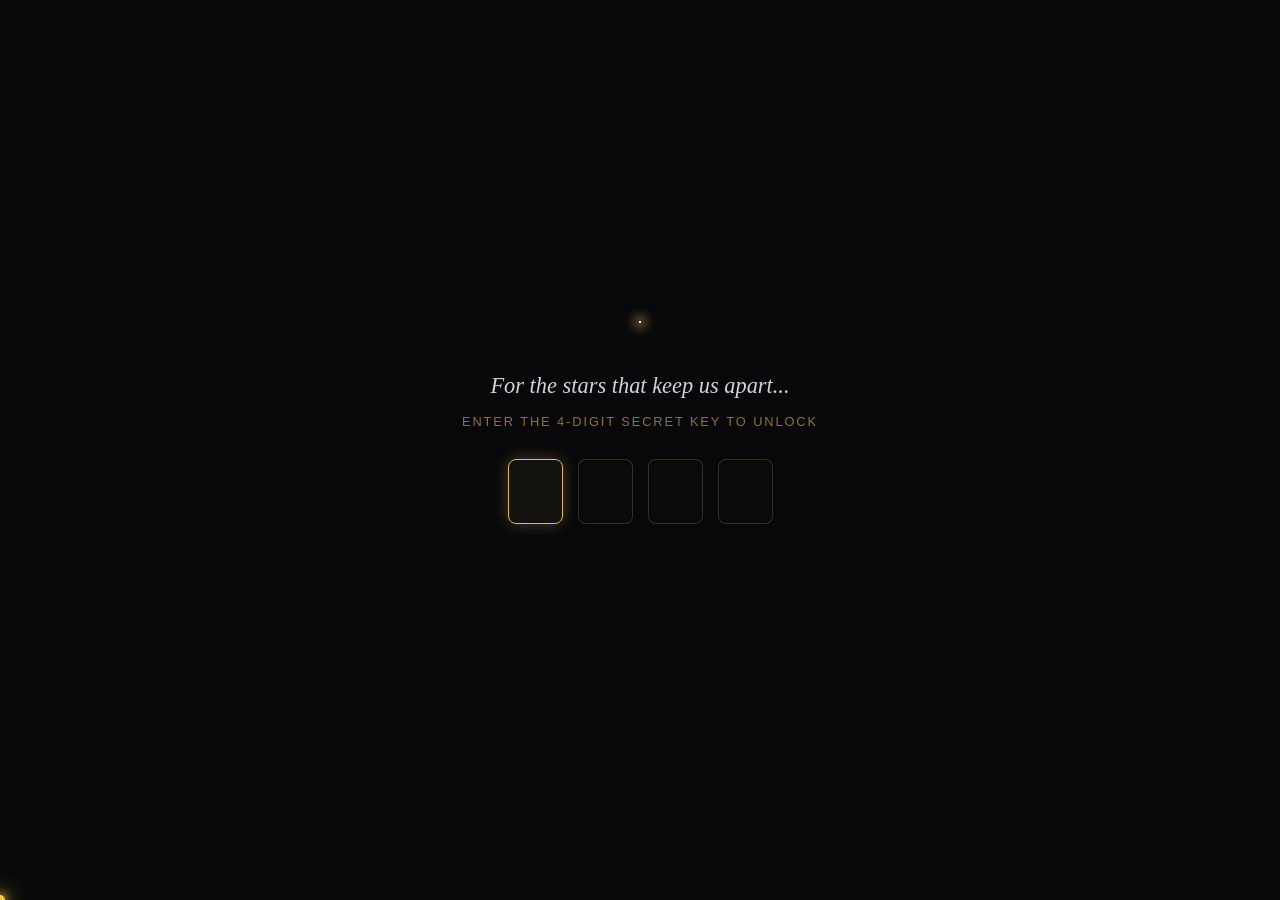
==== commit afb75a27: "fix music path" ====
--- a/index.html
+++ b/index.html
@@ -15,7 +15,7 @@
         <canvas id="particleCanvas"></canvas>
     </div>
 
-    <audio id="bgMusic" src="yellow.mp3" loop></audio>
+   <audio id="bgMusic" src="assets/yellow.mp3" loop></audio>
     <div class="audio-control" id="audioControl">
         <div class="music-bars">
             <span></span><span></span><span></span>
@@ -100,7 +100,7 @@
                 <div class="polaroid-wrapper">
                     <div class="polaroid">
                         <div class="polaroid-img-frame">
-                            <img src="IMG_5398.JPG" alt="Memory">
+                            <img src="assets/IMG_5398.JPG" alt="Memory">
                         </div>
                         <div class="polaroid-caption">Us, beautifully.</div>
                     </div>
